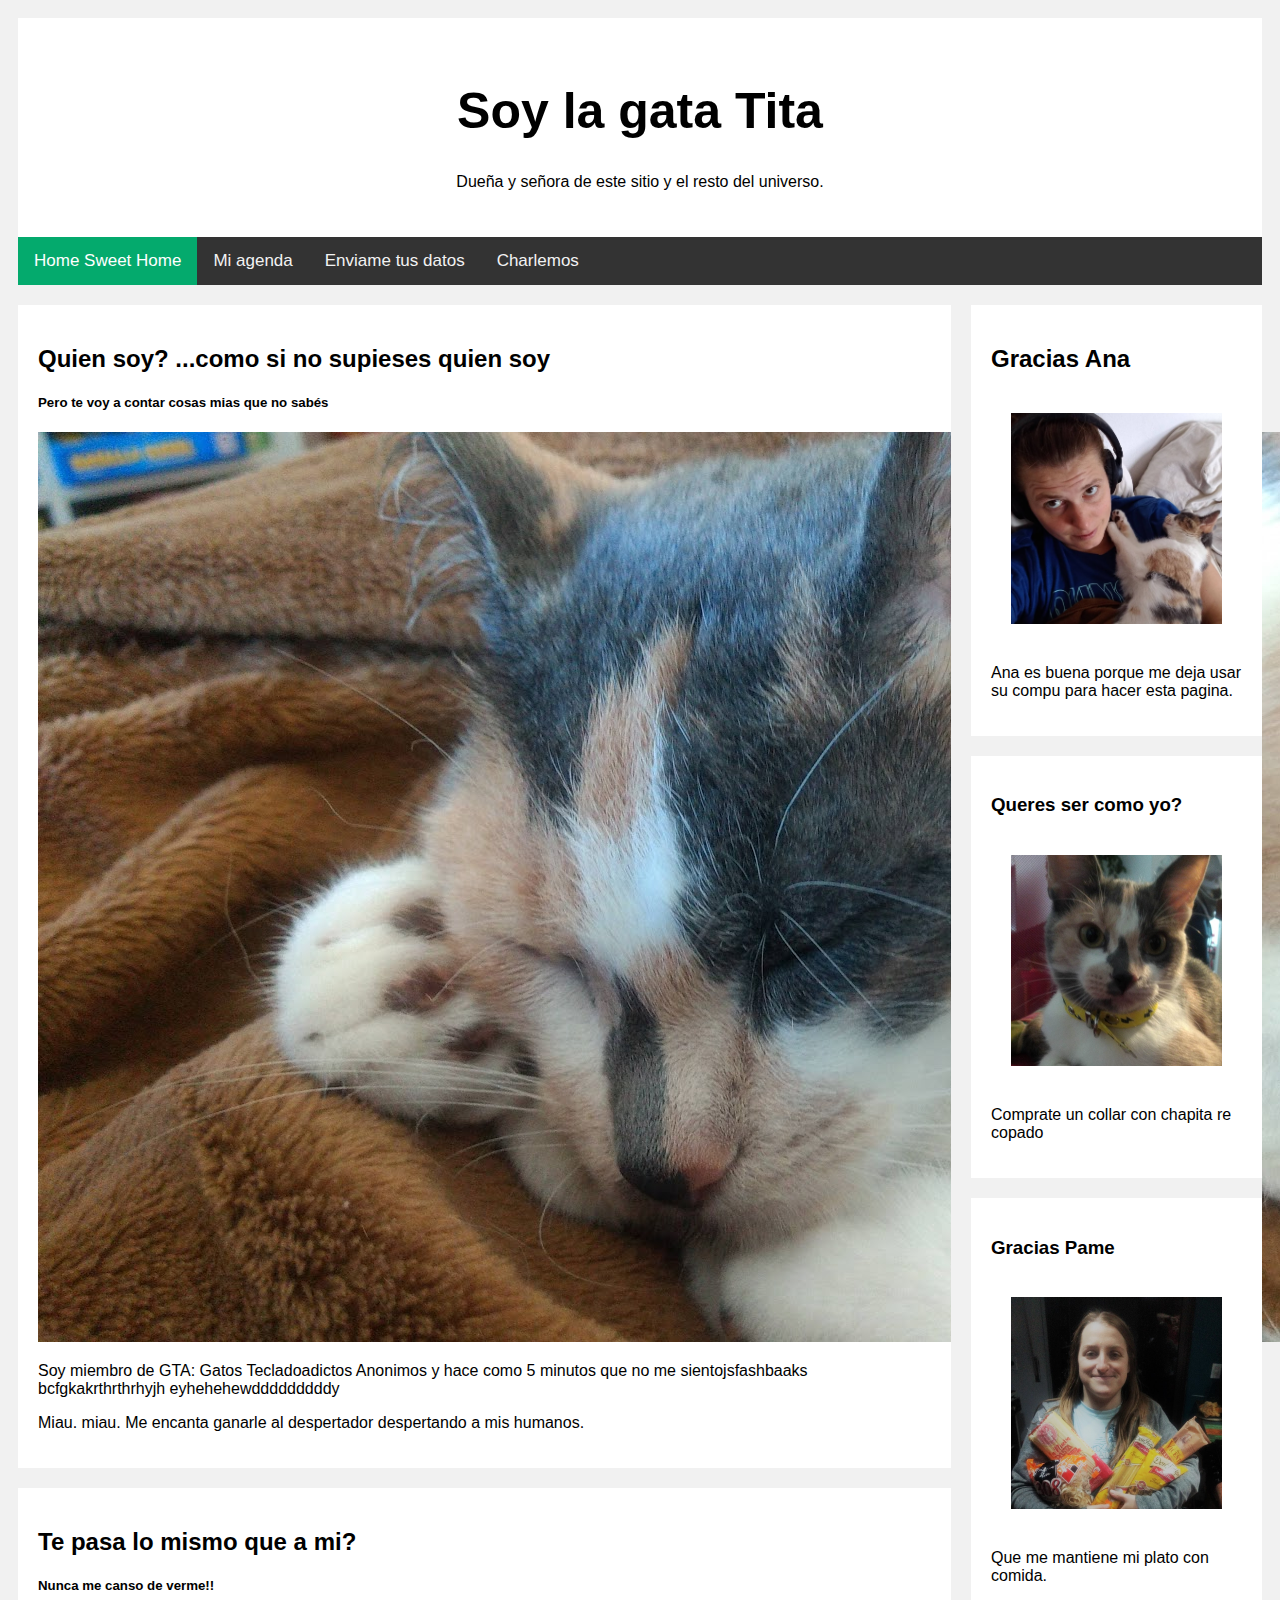
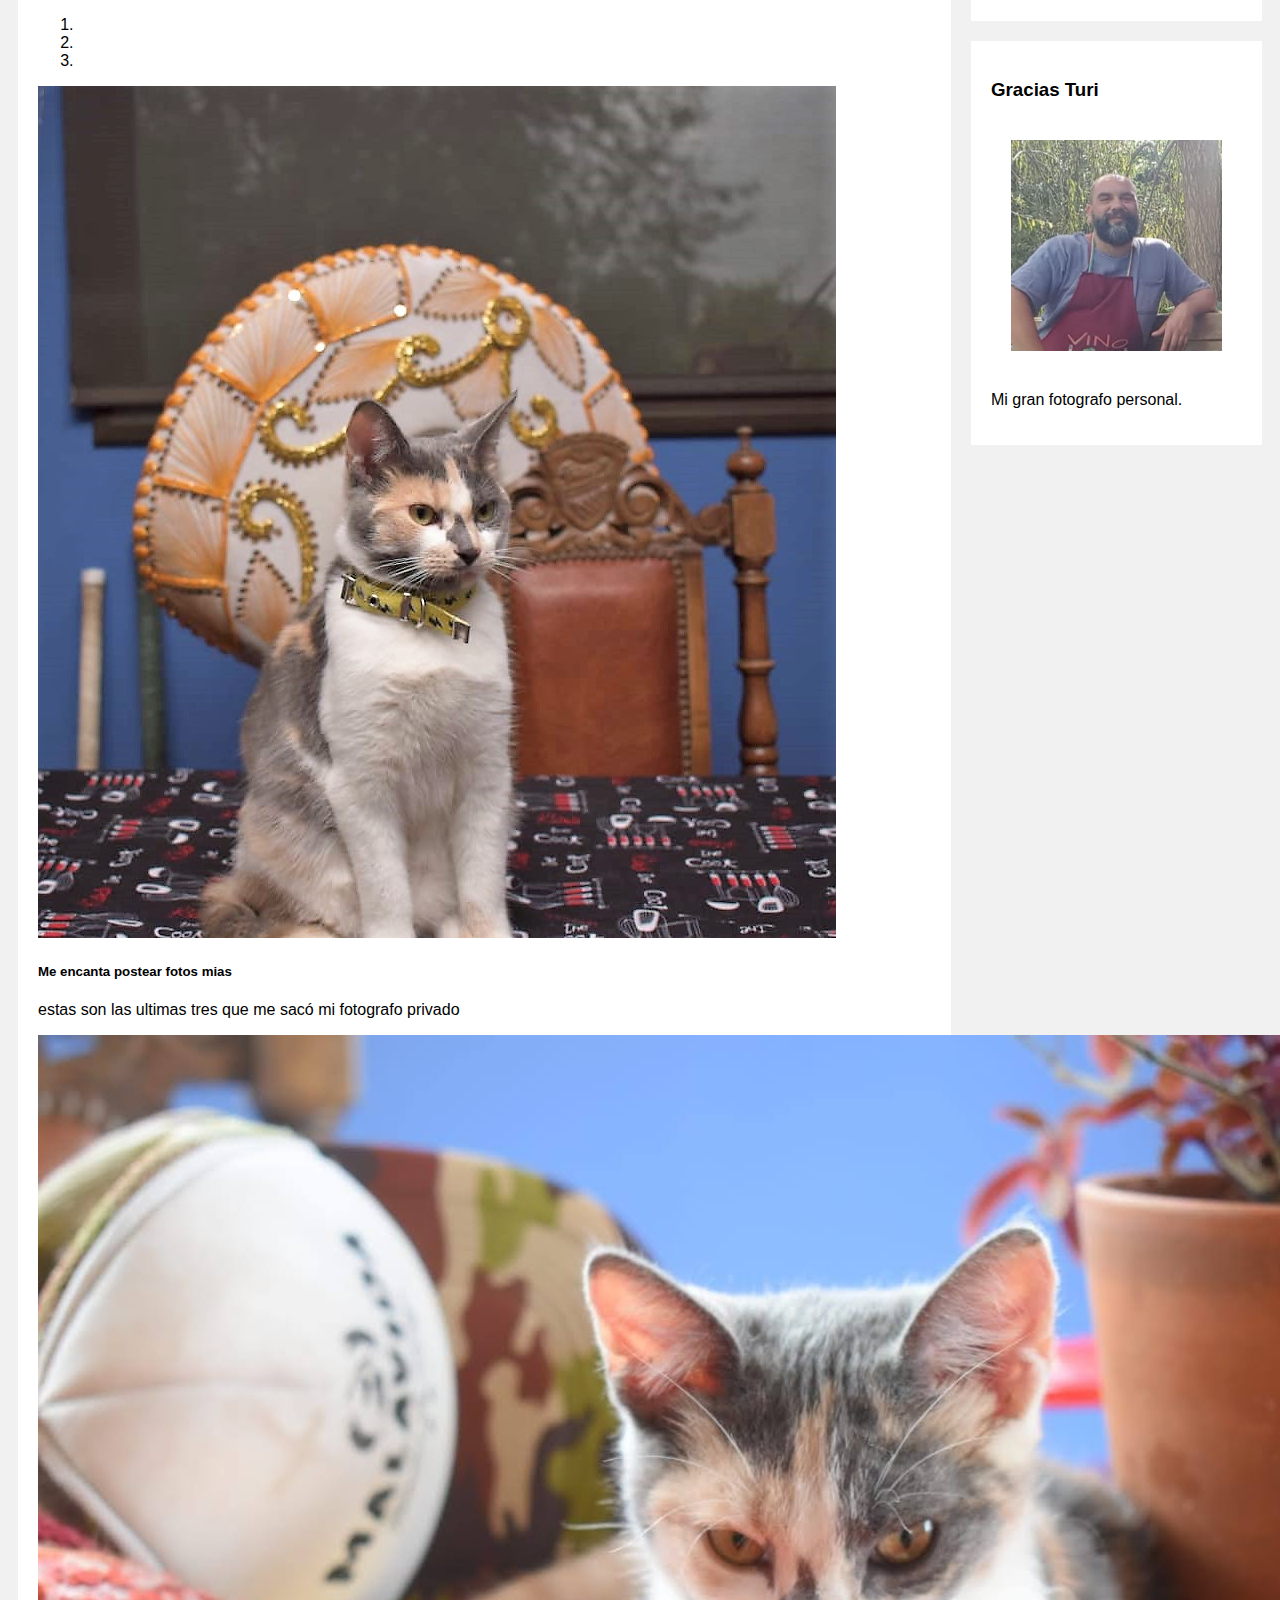
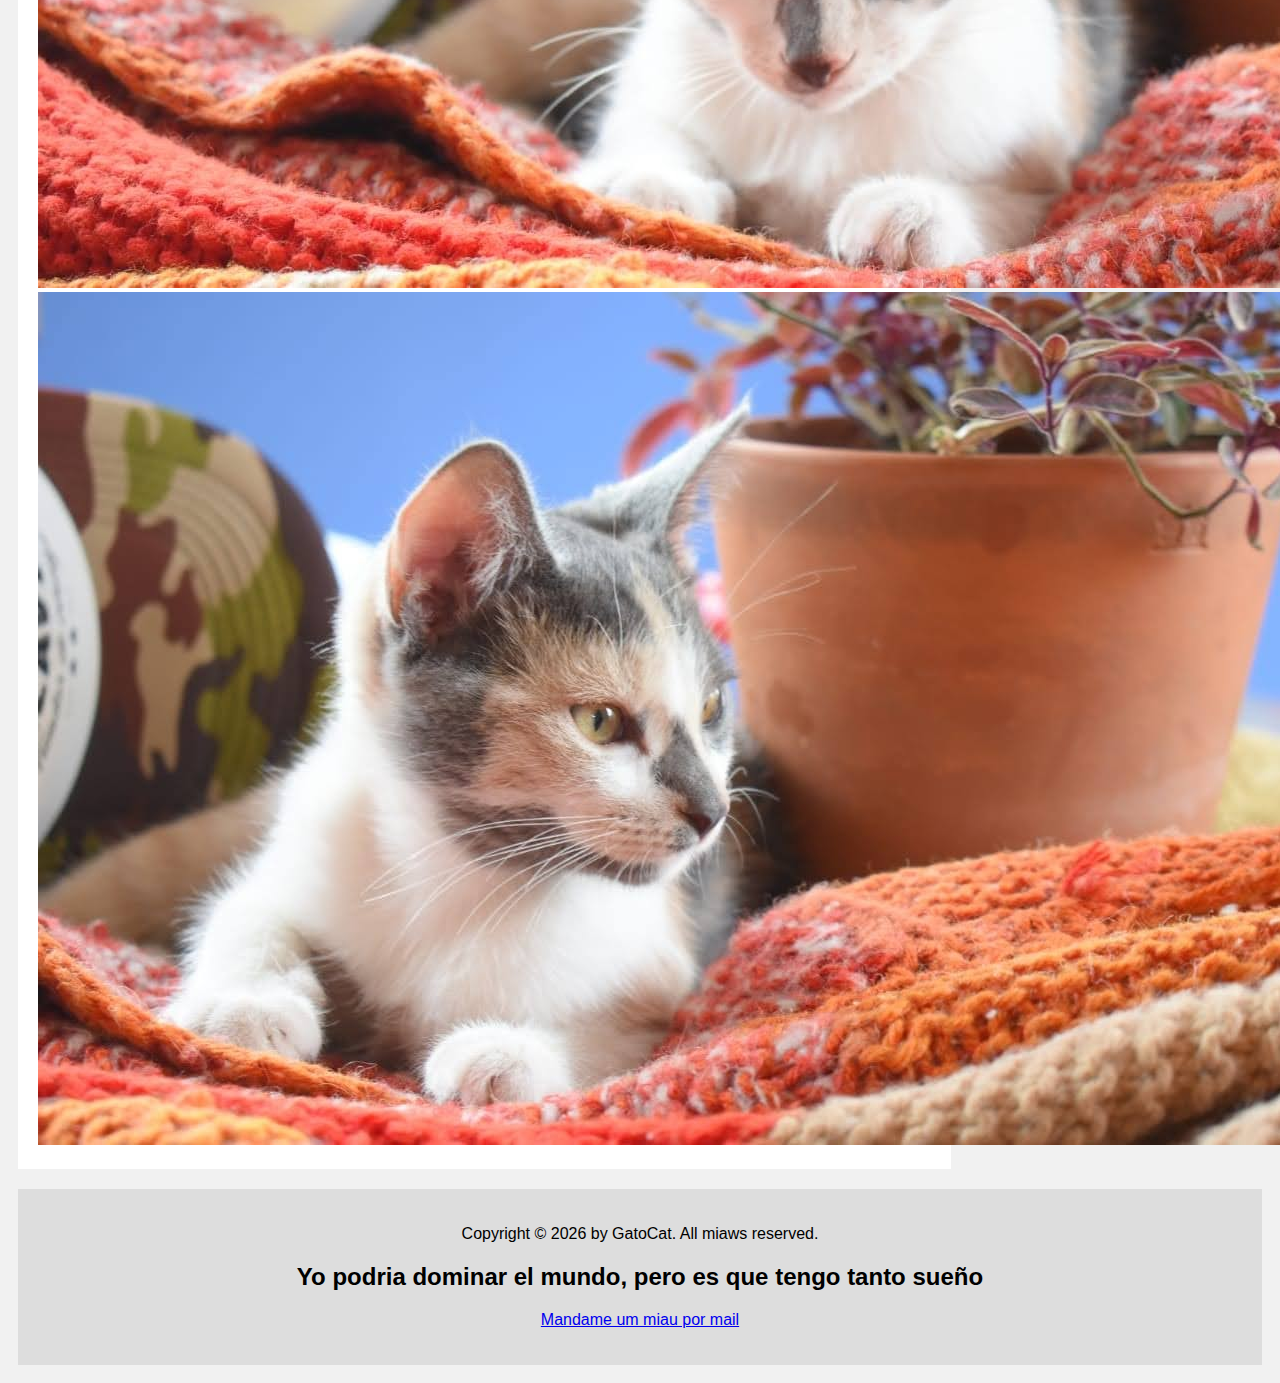
==== index.html @ c100604a "push desde pc" ====
<!DOCTYPE html>
<html lang="sp">
<head>
    <meta charset="UTF-8">
    <meta http-equiv="X-UA-Compatible" content="IE=edge">
    <meta name="viewport" content="width=device-width, initial-scale=1.0">
    <title> Gatita tita </title>
    <link rel="shortcut icon" href="images/favicon-16x16.png" type="png">  
    <link href="https://cdn.jsdelivr.net/npm/bootstrap@5.0.0/dist/css/bootstrap.min.css" rel="stylesheet" integrity="sha384-wEmeIV1mKuiNpC+IOBjI7aAzPcEZeedi5yW5f2yOq55WWLwNGmvvx4Um1vskeMj0" crossorigin="anonymous">

    <script src="https://code.jquery.com/jquery-3.2.1.slim.min.js" integrity="sha384-KJ3o2DKtIkvYIK3UENzmM7KCkRr/rE9/Qpg6aAZGJwFDMVNA/GpGFF93hXpG5KkN" crossorigin="anonymous"></script>
<script src="https://cdnjs.cloudflare.com/ajax/libs/popper.js/1.12.9/umd/popper.min.js" integrity="sha384-ApNbgh9B+Y1QKtv3Rn7W3mgPxhU9K/ScQsAP7hUibX39j7fakFPskvXusvfa0b4Q" crossorigin="anonymous"></script>
<script src="https://maxcdn.bootstrapcdn.com/bootstrap/4.0.0/js/bootstrap.min.js" integrity="sha384-JZR6Spejh4U02d8jOt6vLEHfe/JQGiRRSQQxSfFWpi1MquVdAyjUar5+76PVCmYl" crossorigin="anonymous"></script>
    <link rel="preconnect" href="https://fonts.gstatic.com">
<link href="https://fonts.googleapis.com/css2?family=Original+Surfer&display=swap" rel="stylesheet">
    <link rel="stylesheet" href="css/style.css">
</head>

<body>
  <header id="myHead" class="header"></header>

	<div class="topnav" id="myTopnav"></div>

      <div class="row">
        <div class="leftcolumn">
          <div class="card">
            <h2>Quien soy? ...como si no supieses quien soy</h2>
            <h5>Pero te voy a contar cosas mias que no sabés</h5>
            <img src="images/tita.jpg" alt="Tita The Cat">
            <p>Soy miembro de GTA: Gatos Tecladoadictos Anonimos y hace como 5 minutos que no me sientojsfashbaaks bcfgkakrthrthrhyjh eyhehehewdddddddddy</p>
            <p>Miau. miau. Me encanta ganarle al despertador despertando a mis humanos.</p>
          </div>
          <div class="card"> 
            <h2>Te pasa lo mismo que a mi?</h2>
            <h5>Nunca me canso de verme!!</h5>
            <div id="carouselExampleIndicators" class="carousel slide" data-ride="carousel">
              <ol class="carousel-indicators">
                  <li data-target="#carouselExampleIndicators" data-slide-to="0" class="active"></li>
                  <li data-target="#carouselExampleIndicators" data-slide-to="1"></li>
                  <li data-target="#carouselExampleIndicators" data-slide-to="2"></li>
              </ol>
              <div class="carousel-inner">
                  <div class="carousel-item active">
                      <img class="d-block w-100" src="images/tita 1.jpeg" alt="First slide">
                      <div class="carousel-caption d-none d-md-block">
                          <h5>Me encanta postear fotos mias</h5>
                          <p>estas son las ultimas tres que me sacó mi fotografo privado</p>
                      </div>
                  </div>
                  <div class="carousel-item">
                      <img class="d-block w-100" src="images/tita 2.jpeg" alt="Second slide">
                  </div>
                  <div class="carousel-item">
                      <img class="d-block w-100" src="images/tita 3.jpeg" alt="Third slide">
                  </div>
              </div>
              <a class="carousel-control-prev" href="#carouselExampleIndicators" role="button" data-slide="prev">
                  <span class="carousel-control-prev-icon" aria-hidden="true"></span>
                  <span class="sr-only">Previous</span>
              </a>
              <a class="carousel-control-next" href="#carouselExampleIndicators" role="button" data-slide="next">
                  <span class="carousel-control-next-icon" aria-hidden="true"></span>
                  <span class="sr-only">Next</span>
              </a>
          </div>
          </div>
        </div>
        <div class="rightcolumn">
          <div class="card">
            <h2>Gracias Ana</h2>
            <div> <img src="images/ana.jpeg" alt="anana" class="fakeimg"></div>
            <p>Ana es buena porque me deja usar su compu para hacer esta pagina.</p>
          </div>
          <div class="card">
            <h3>Queres ser como yo?</h3>
            <a href="https://www.instagram.com/chapismdpanimal/?hl=es-la">
            <img src="images/collar.jpeg" alt="Chapita MDP"  class="fakeimg" ></a>
            <p>Comprate un collar con chapita re copado</p></div>
            
            <div class="card">
                <h3>Gracias Pame</h3>
                <img src="images/pame.jpeg" alt="Pame"  class="fakeimg" ></a>
                <p>Que me mantiene mi plato con comida.</p></div>
            <div class="card">
                <h3>Gracias Turi</h3>
                <img src="images/turi.jpg" alt="Turi"  class="fakeimg" ></a>
                <p>Mi gran fotografo personal.</p></div>
            

          </div>
         
        </div>
      </div>
      
      <footer id="myFooter"  class="footer"></footer> 
      <script src="js/load_essentials.js"></script>


      </body>


</html>
---- css/style.css ----
* {
  box-sizing: border-box;
}
/* Add a black background color to the top navigation */
.topnav {
  background-color: #333;
  overflow: hidden;
}

/* Style the links inside the navigation bar */
.topnav a {
  float: left;
  display: block;
  color: #f2f2f2;
  text-align: center;
  padding: 14px 16px;
  text-decoration: none;
  font-size: 17px;
}

/* Change the color of links on hover */
.topnav a:hover {
  background-color: #ddd;
  color: black;
}

/* Add an active class to highlight the current page */
.topnav a.active {
  background-color: #04AA6D;
  color: white;
}

/* Hide the link that should open and close the topnav on small screens */
.topnav .icon {
  display: none;
}

body {
  font-family: Arial;
  padding: 10px;
  background: #f1f1f1;
}

/* Header/Blog Title */
.header {
  padding: 30px;
  text-align: center;
  background: white;
}

.header h1 {
  font-size: 50px;
}


/* Create two unequal columns that floats next to each other */
/* Left column */
.leftcolumn {   
  float: left;
  width: 75%;
}

/* Right column */
.rightcolumn {
  float: left;
  width: 25%;
  background-color: #f1f1f1;
  padding-left: 20px;
}

/* Fake image */
.fakeimg {

  width: 100%;
  padding: 20px;
}

/* Add a card effect for articles */
.card {
  background-color: white;
  padding: 20px;
  margin-top: 20px;
}

/* Clear floats after the columns */
.row:after {
  content: "";
  display: table;
  clear: both;
}

/* Footer */
.footer {
  padding: 20px;
  text-align: center;
  background: #ddd;
  margin-top: 20px;
}

table {
  width: 99%;
}

th {
  background-color: #4CAF50;
  color: white;
}

th, td {
  padding: 5px;
  text-align: center;
  border-bottom: 1px solid #ddd;
}


tr:nth-child(even) {background-color: #aaa2a2;}


/* Responsive layout - when the screen is less than 800px wide, make the two columns stack on top of each other instead of next to each other */
@media screen and (max-width: 800px) {
  .leftcolumn, .rightcolumn {   
    width: 100%;
    padding: 0;
  }
}

/* When the screen is less than 600 pixels wide, hide all links, except for the first one ("Home"). Show the link that contains should open and close the topnav (.icon) */
@media screen and (max-width: 600px) {
  .topnav a:not(:first-child) {display: none;}
  .topnav a.icon {
    float: right;
    display: block;
  }
}

/* The "responsive" class is added to the topnav with JavaScript when the user clicks on the icon. This class makes the topnav look good on small screens (display the links vertically instead of horizontally) */
@media screen and (max-width: 600px) {
  .topnav.responsive {position: relative;}
  .topnav.responsive a.icon {
    position: absolute;
    right: 0;
    top: 0;
  }
  .topnav.responsive a {
    float: none;
    display: block;
    text-align: left;
  }
}
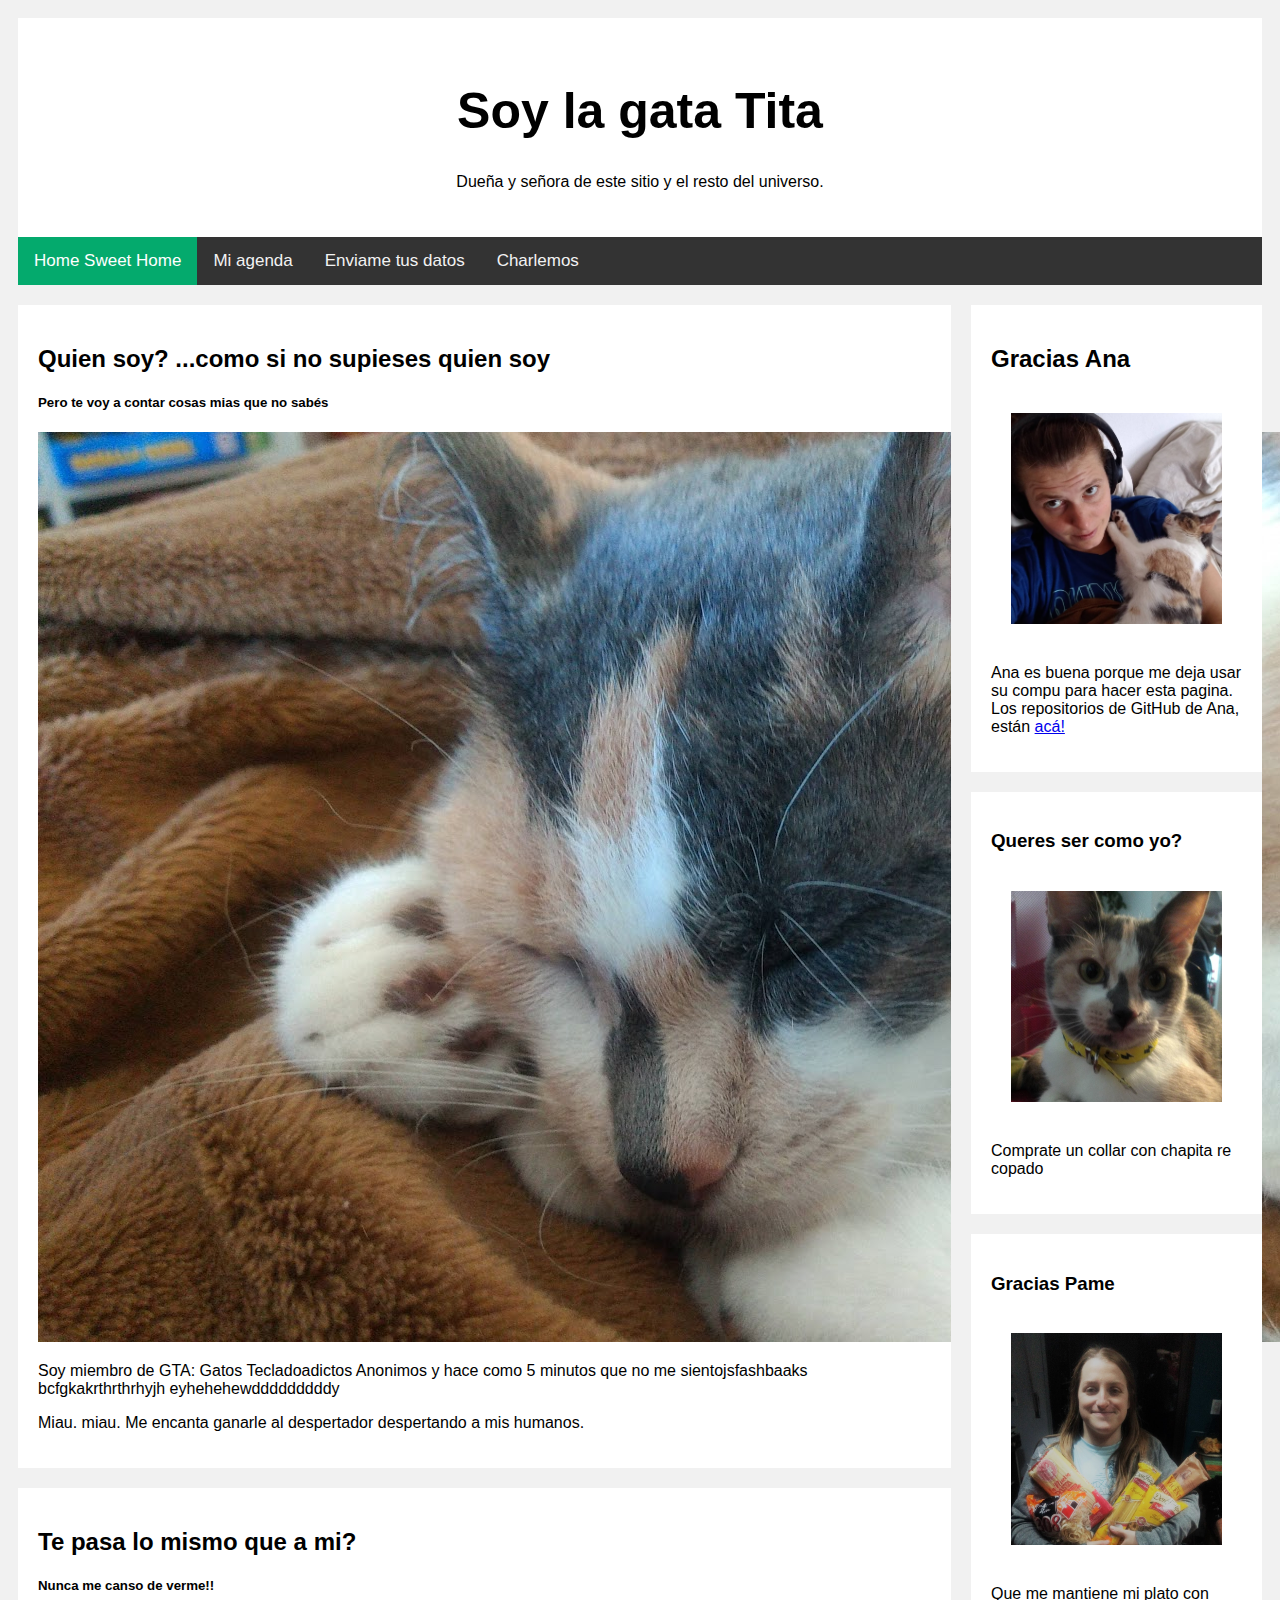
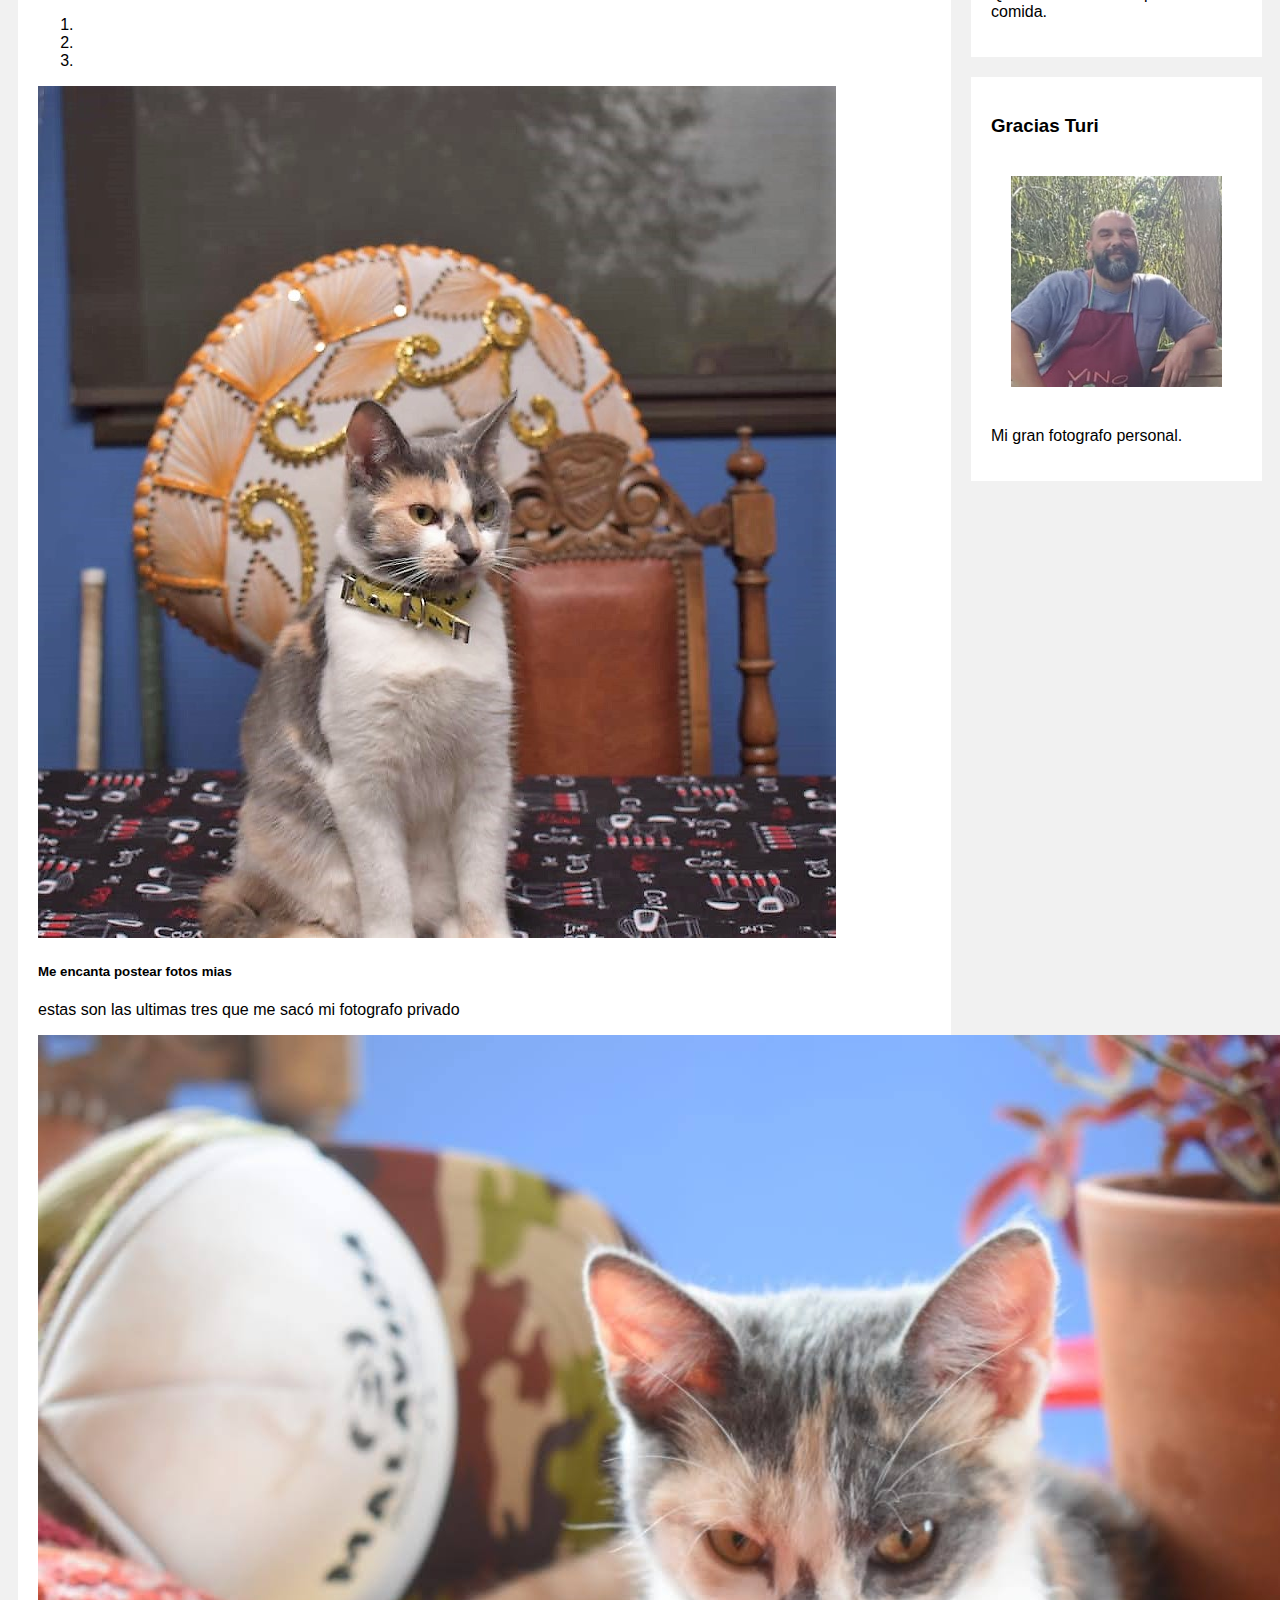
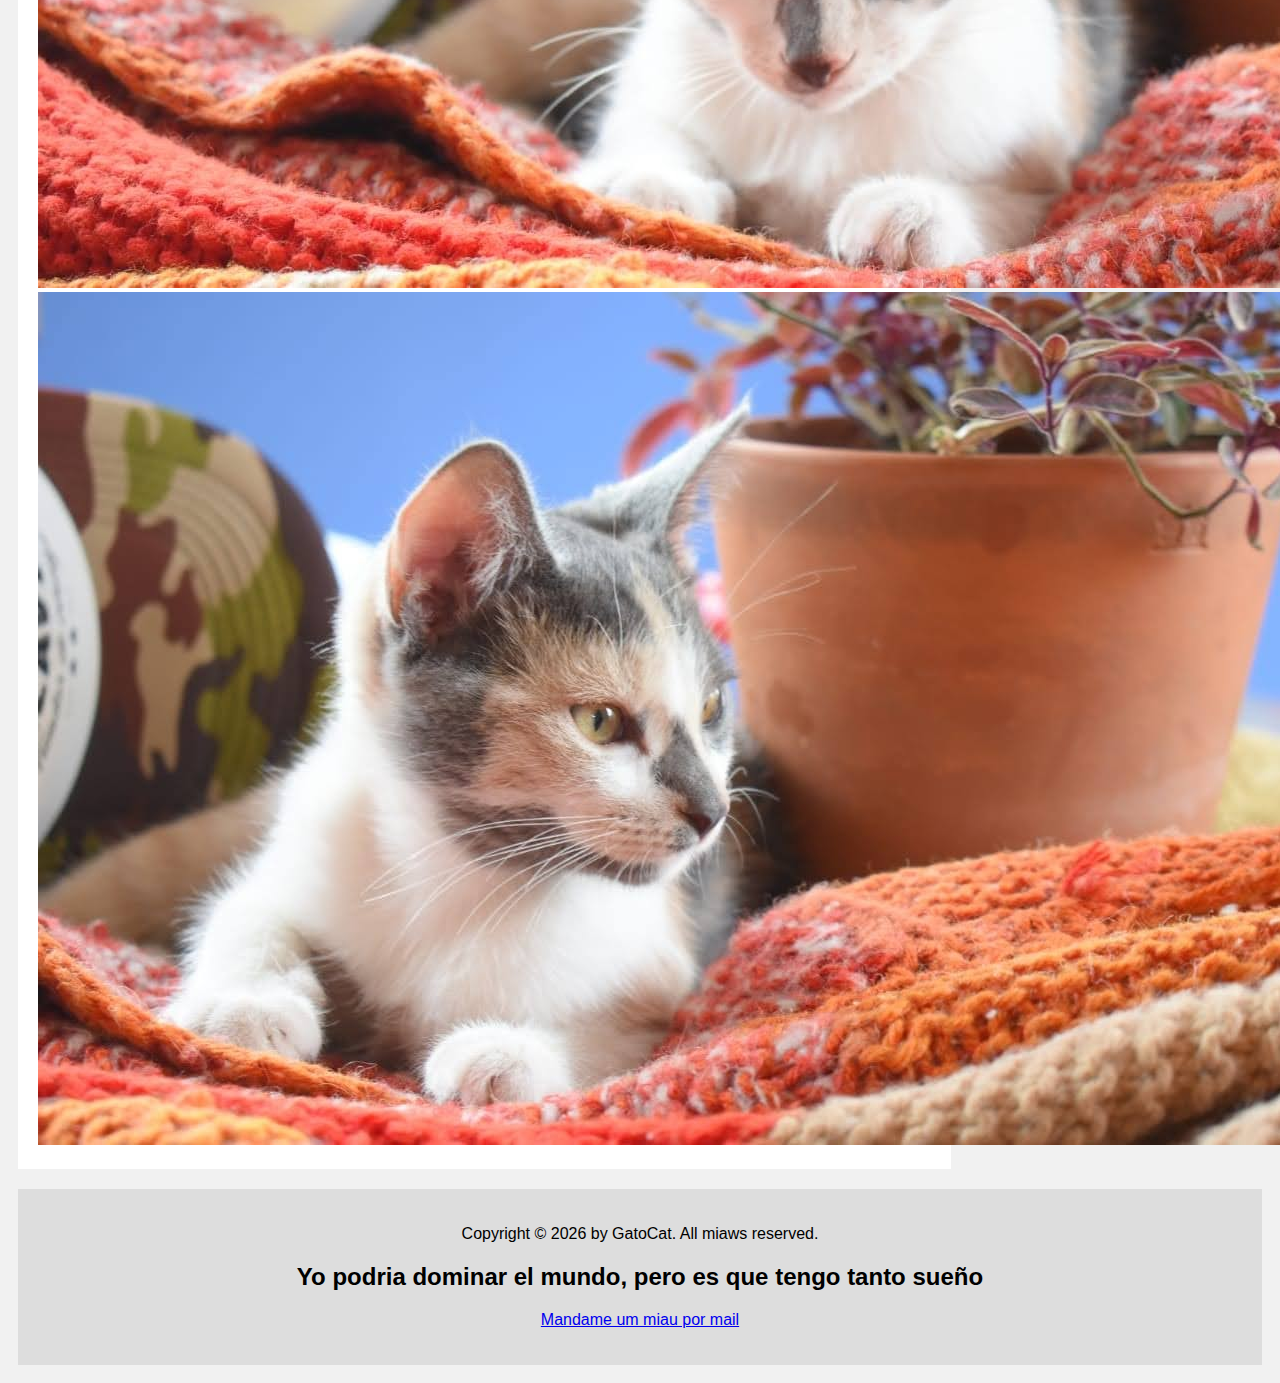
==== commit d207714b: "link in "gracias Ana"" ====
--- a/index.html
+++ b/index.html
@@ -69,7 +69,8 @@
           <div class="card">
             <h2>Gracias Ana</h2>
             <div> <img src="images/ana.jpeg" alt="anana" class="fakeimg"></div>
-            <p>Ana es buena porque me deja usar su compu para hacer esta pagina.</p>
+            <p>Ana es buena porque me deja usar su compu para hacer esta pagina. <br>
+            Los repositorios de GitHub de Ana, están <a href="https://github.com/jensen-ana">acá! </a> </p>
           </div>
           <div class="card">
             <h3>Queres ser como yo?</h3>
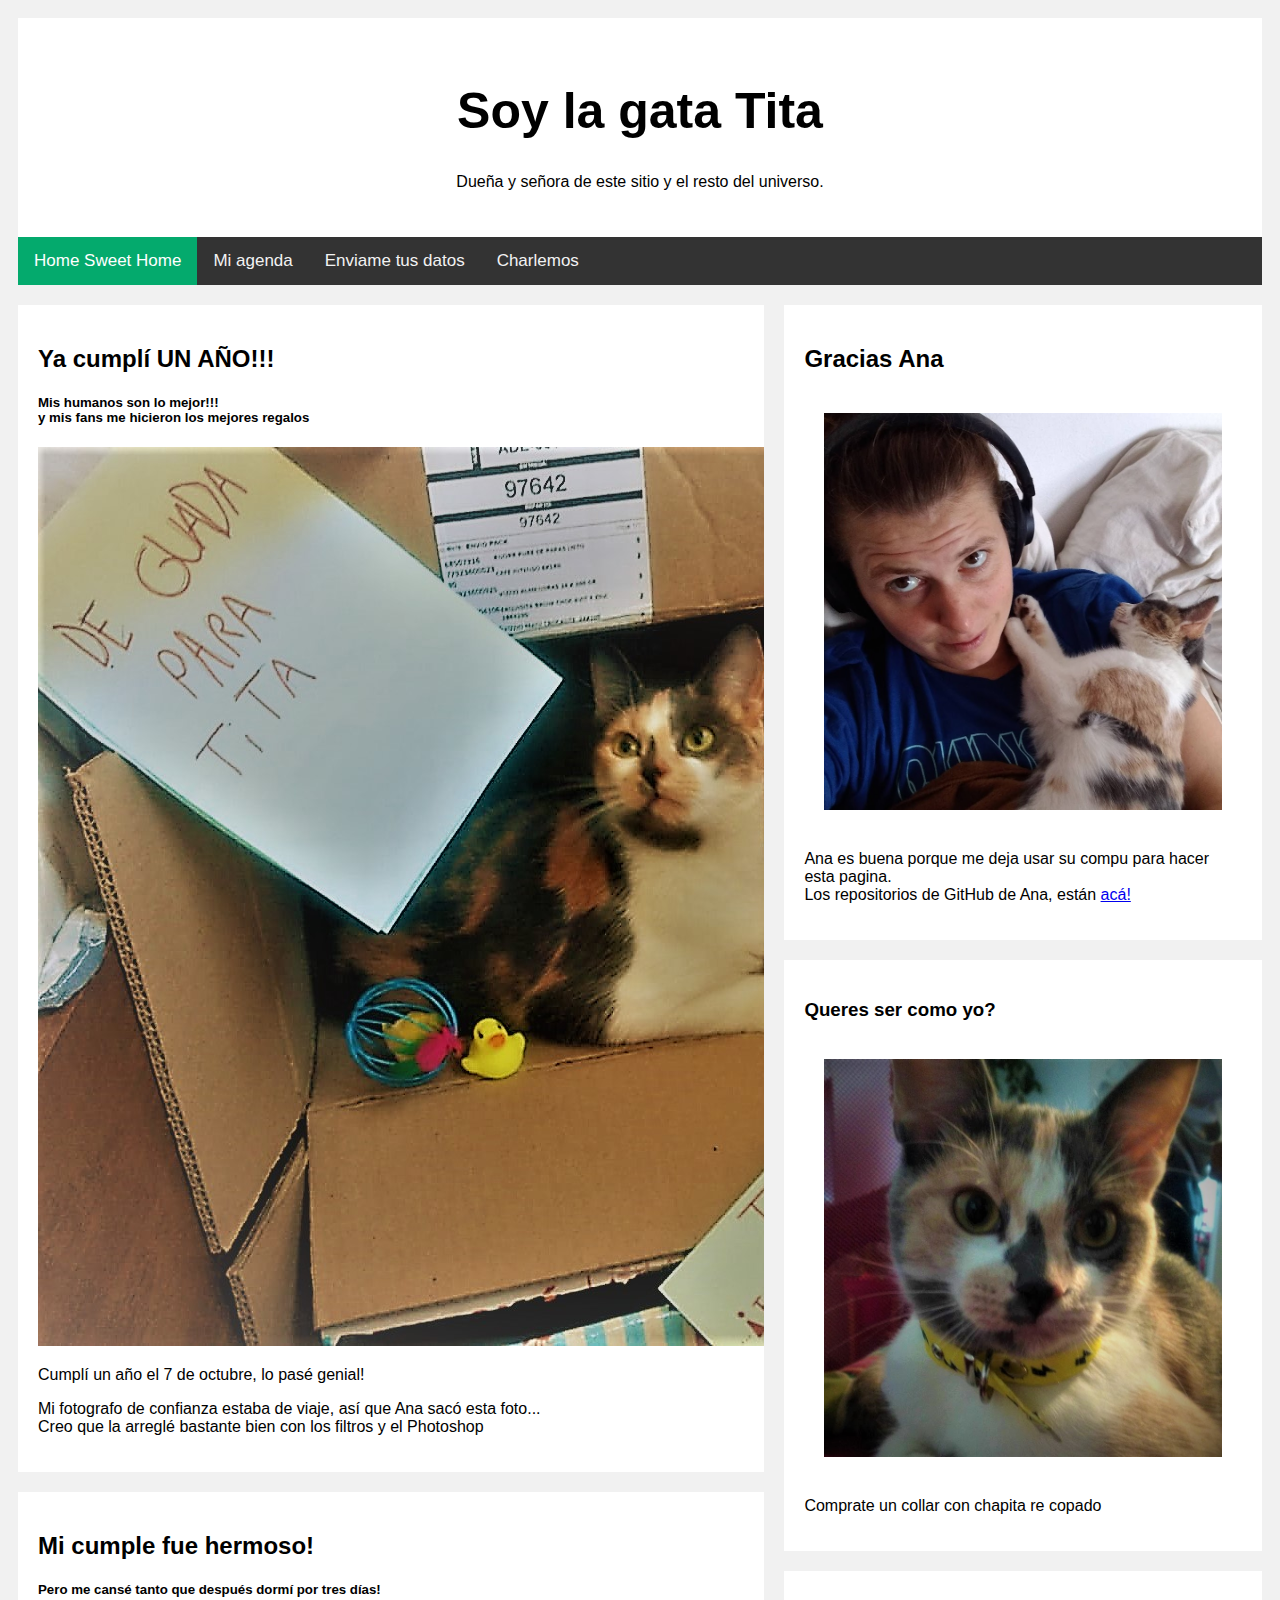
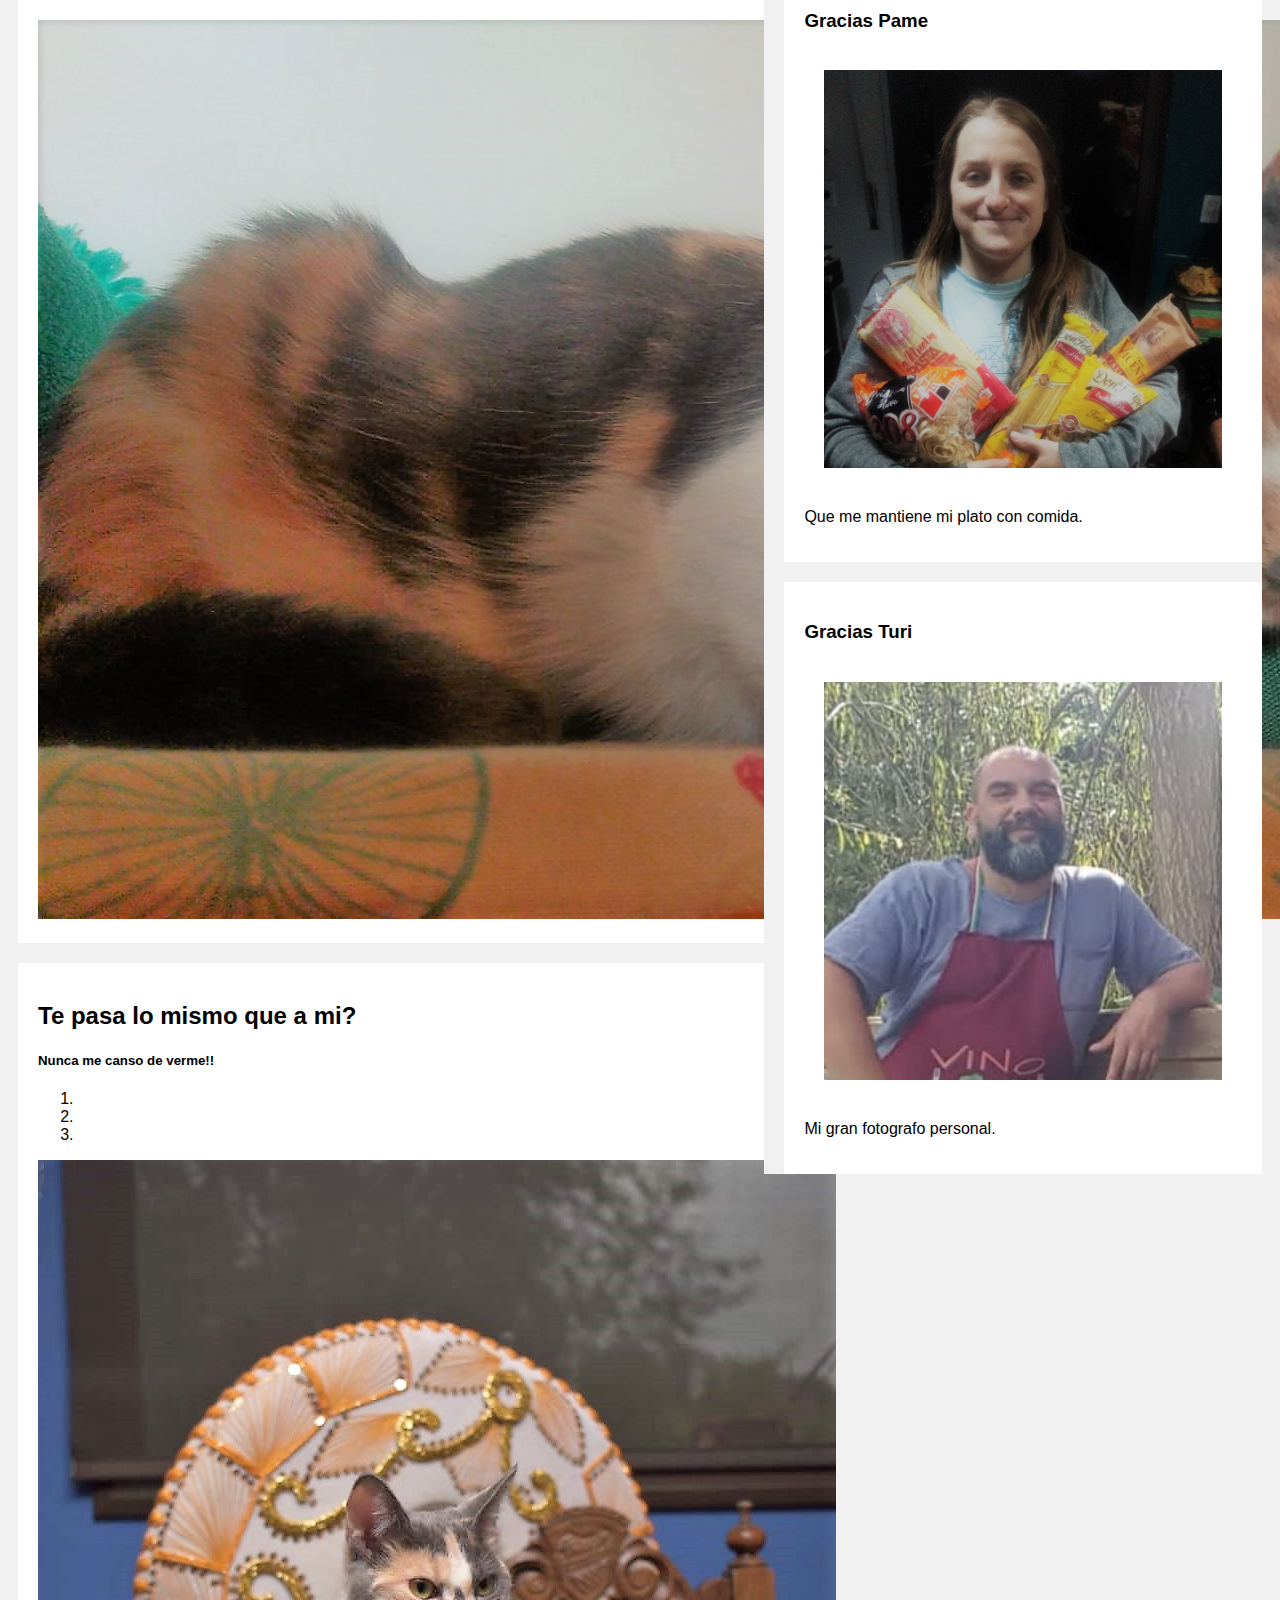
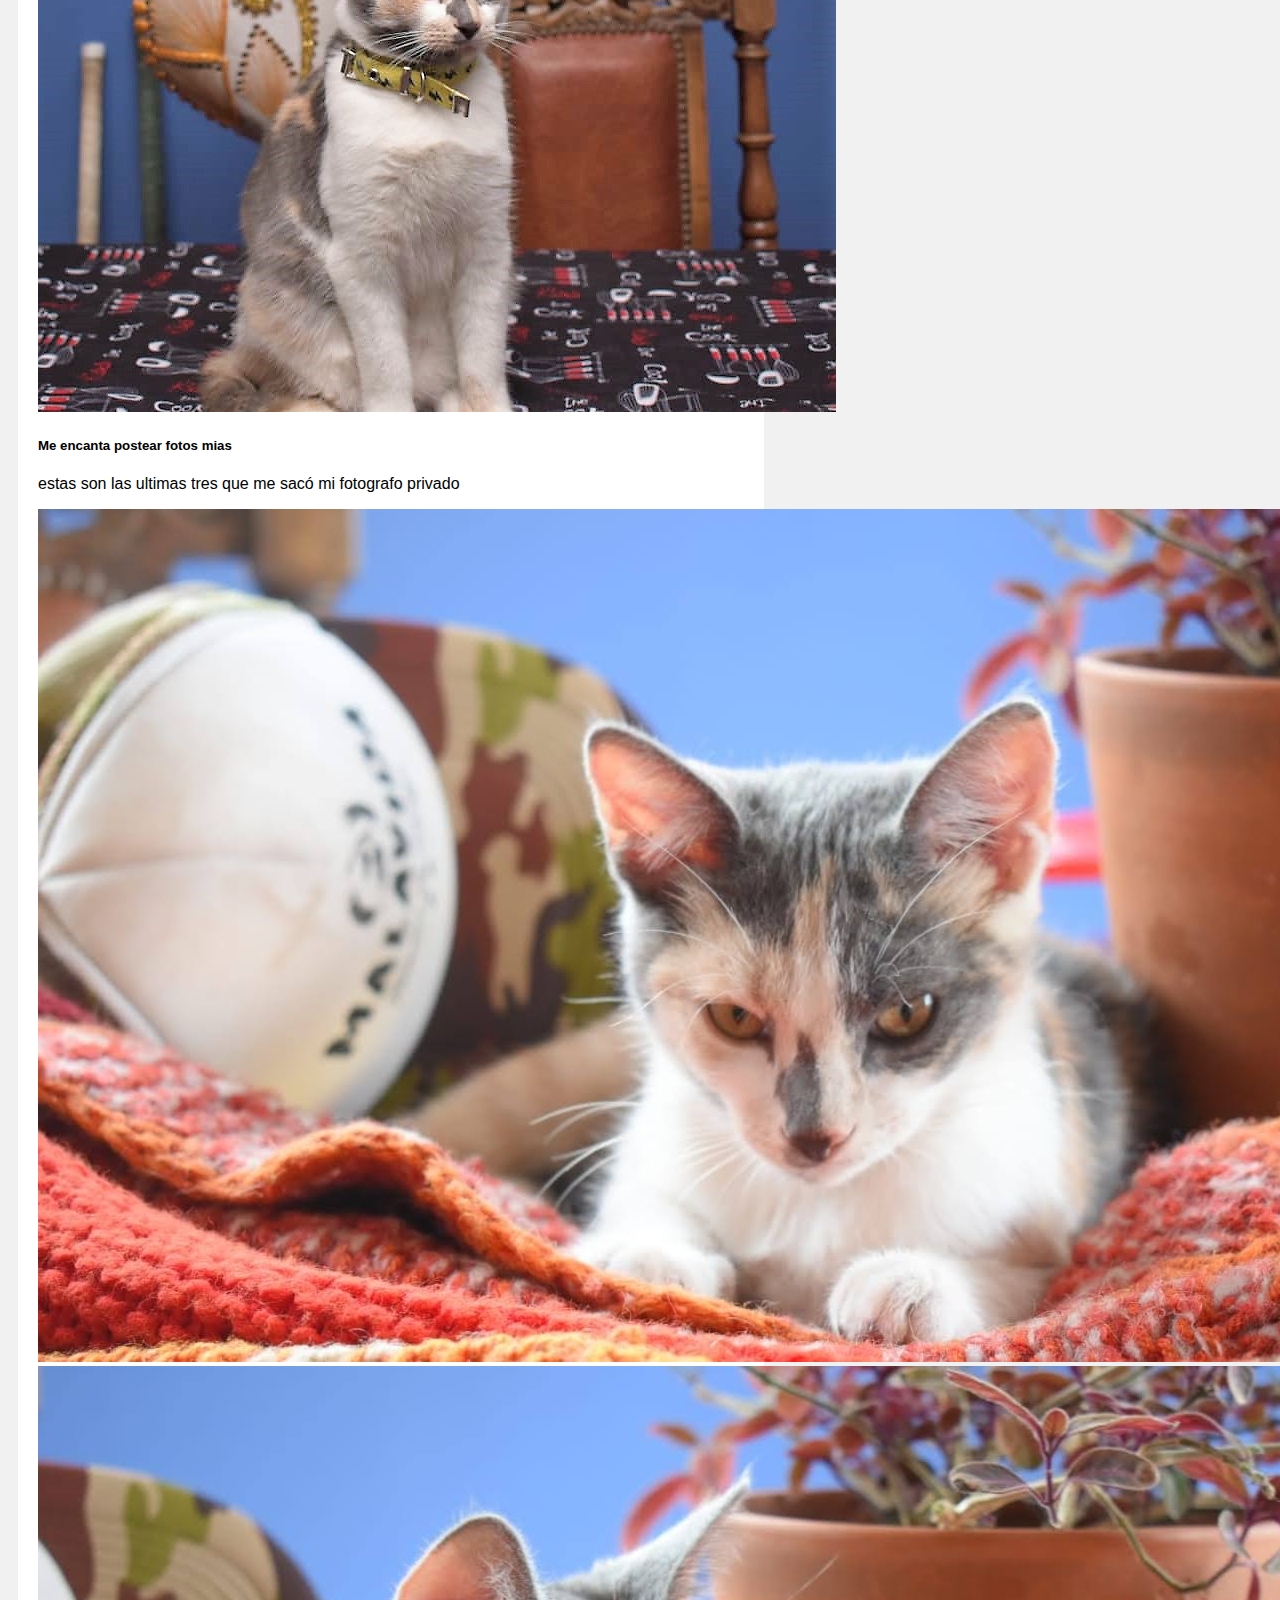
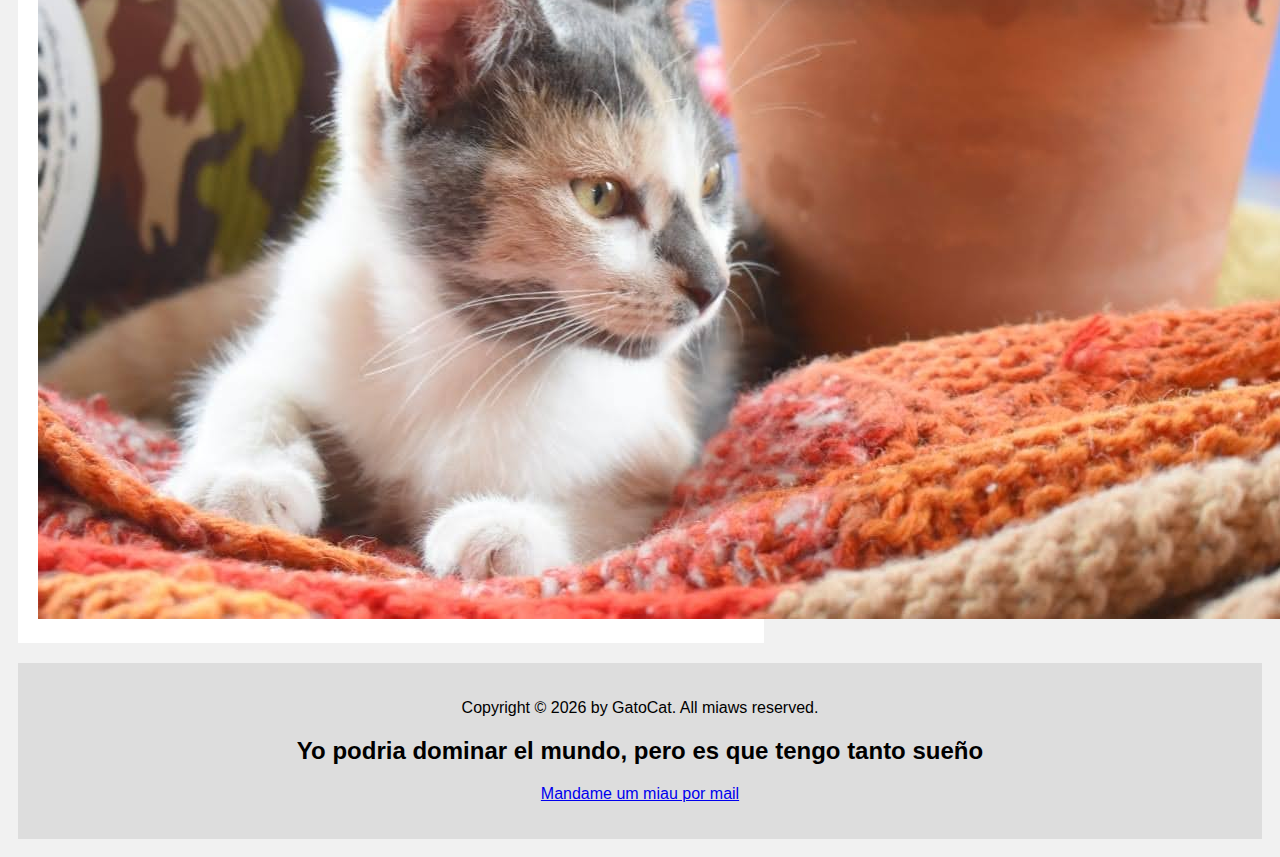
==== commit 8b0a6dd5: "changed columns width" ====
--- a/index.html
+++ b/index.html
@@ -24,11 +24,16 @@
       <div class="row">
         <div class="leftcolumn">
           <div class="card">
-            <h2>Quien soy? ...como si no supieses quien soy</h2>
-            <h5>Pero te voy a contar cosas mias que no sabés</h5>
+            <h2>Ya cumplí UN AÑO!!! </h2>
+            <h5>Mis humanos son lo mejor!!! <br> y mis fans me hicieron los mejores regalos</h5>
             <img src="images/tita.jpg" alt="Tita The Cat">
-            <p>Soy miembro de GTA: Gatos Tecladoadictos Anonimos y hace como 5 minutos que no me sientojsfashbaaks bcfgkakrthrthrhyjh eyhehehewdddddddddy</p>
-            <p>Miau. miau. Me encanta ganarle al despertador despertando a mis humanos.</p>
+            <p>Cumplí un año el 7 de octubre, lo pasé genial! </p>
+            <p>Mi fotografo de confianza estaba de viaje, así que Ana sacó esta foto... <br> Creo que la arreglé bastante bien con los filtros y el Photoshop</p>
+          </div>
+          <div class="card"> 
+            <h2> Mi cumple fue hermoso!</h2>
+            <h5> Pero me cansé tanto que después dormí por tres días!</h5>
+            <img src="images/sleepyCat.jpeg" alr="Durmiendo">
           </div>
           <div class="card"> 
             <h2>Te pasa lo mismo que a mi?</h2>
--- a/css/style.css
+++ b/css/style.css
@@ -57,13 +57,13 @@
 /* Left column */
 .leftcolumn {   
   float: left;
-  width: 75%;
+  width: 60%;
 }
 
 /* Right column */
 .rightcolumn {
   float: left;
-  width: 25%;
+  width: 40%;
   background-color: #f1f1f1;
   padding-left: 20px;
 }
